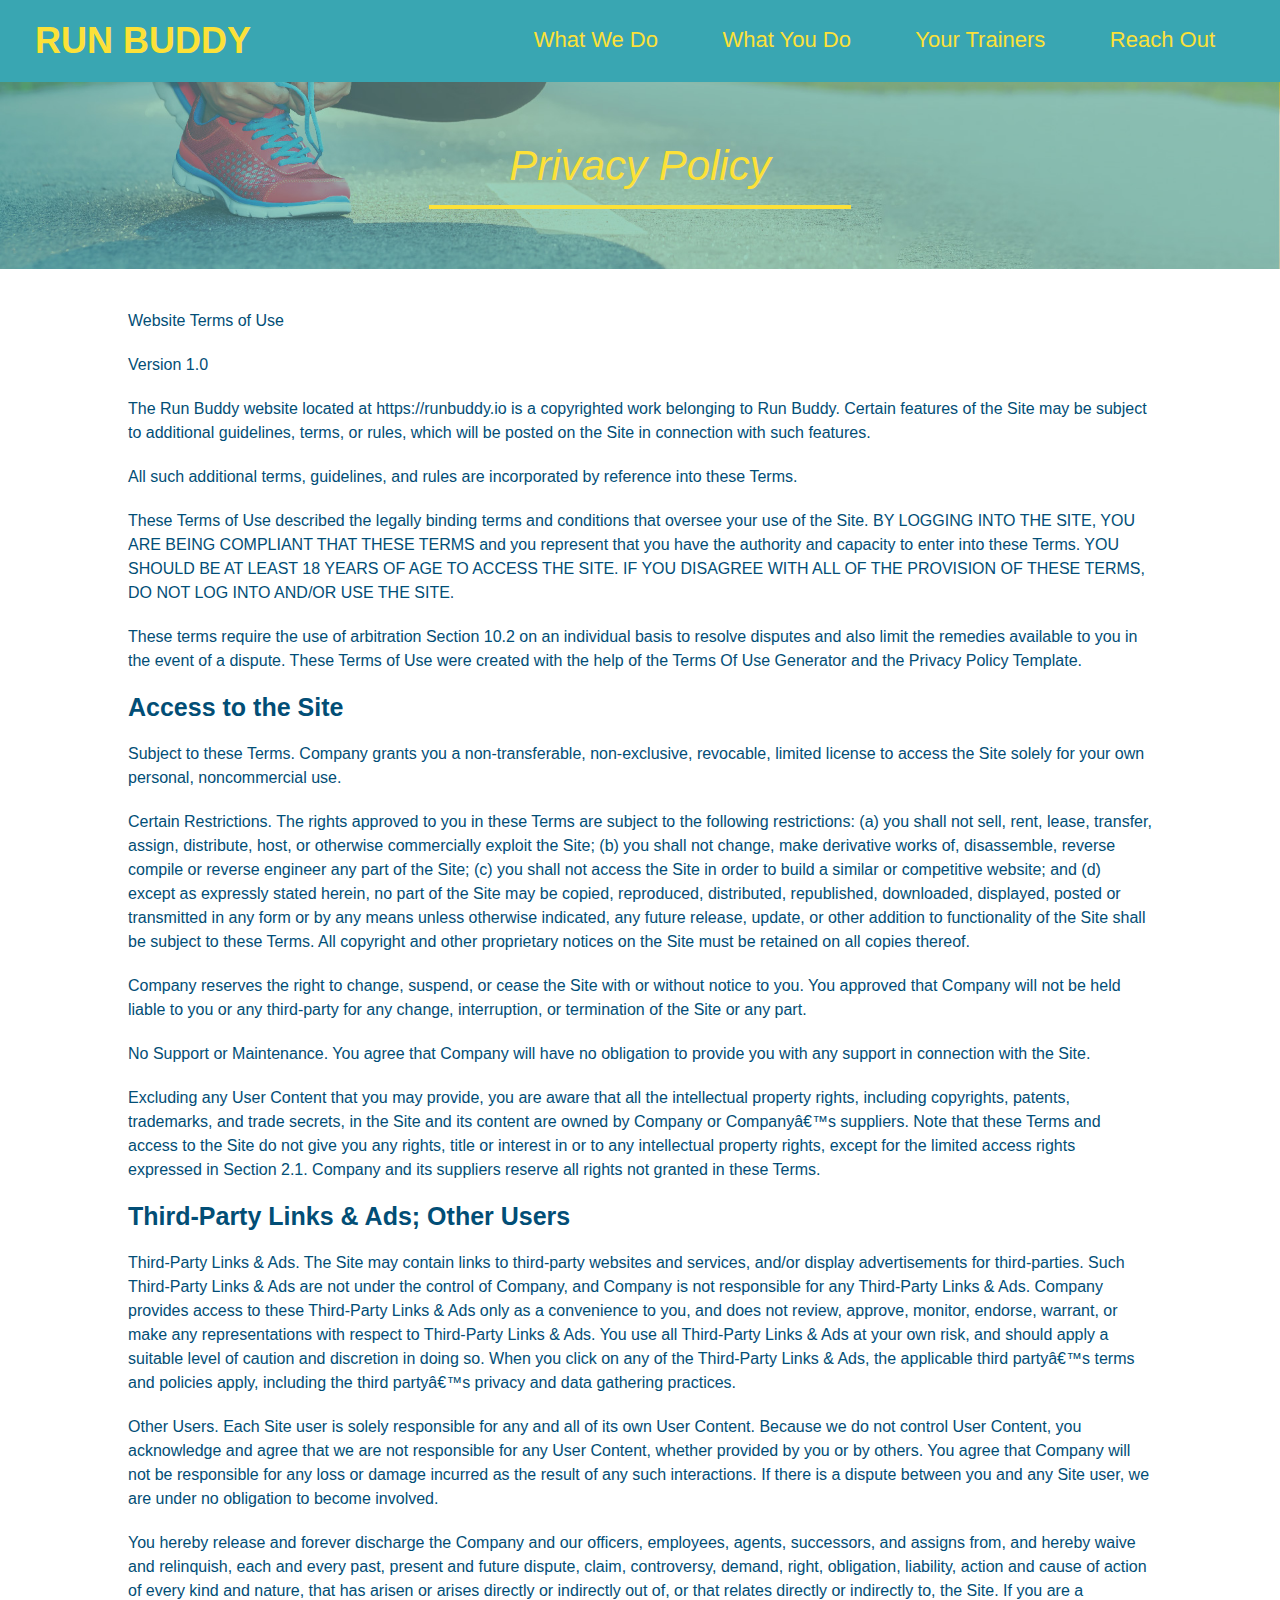
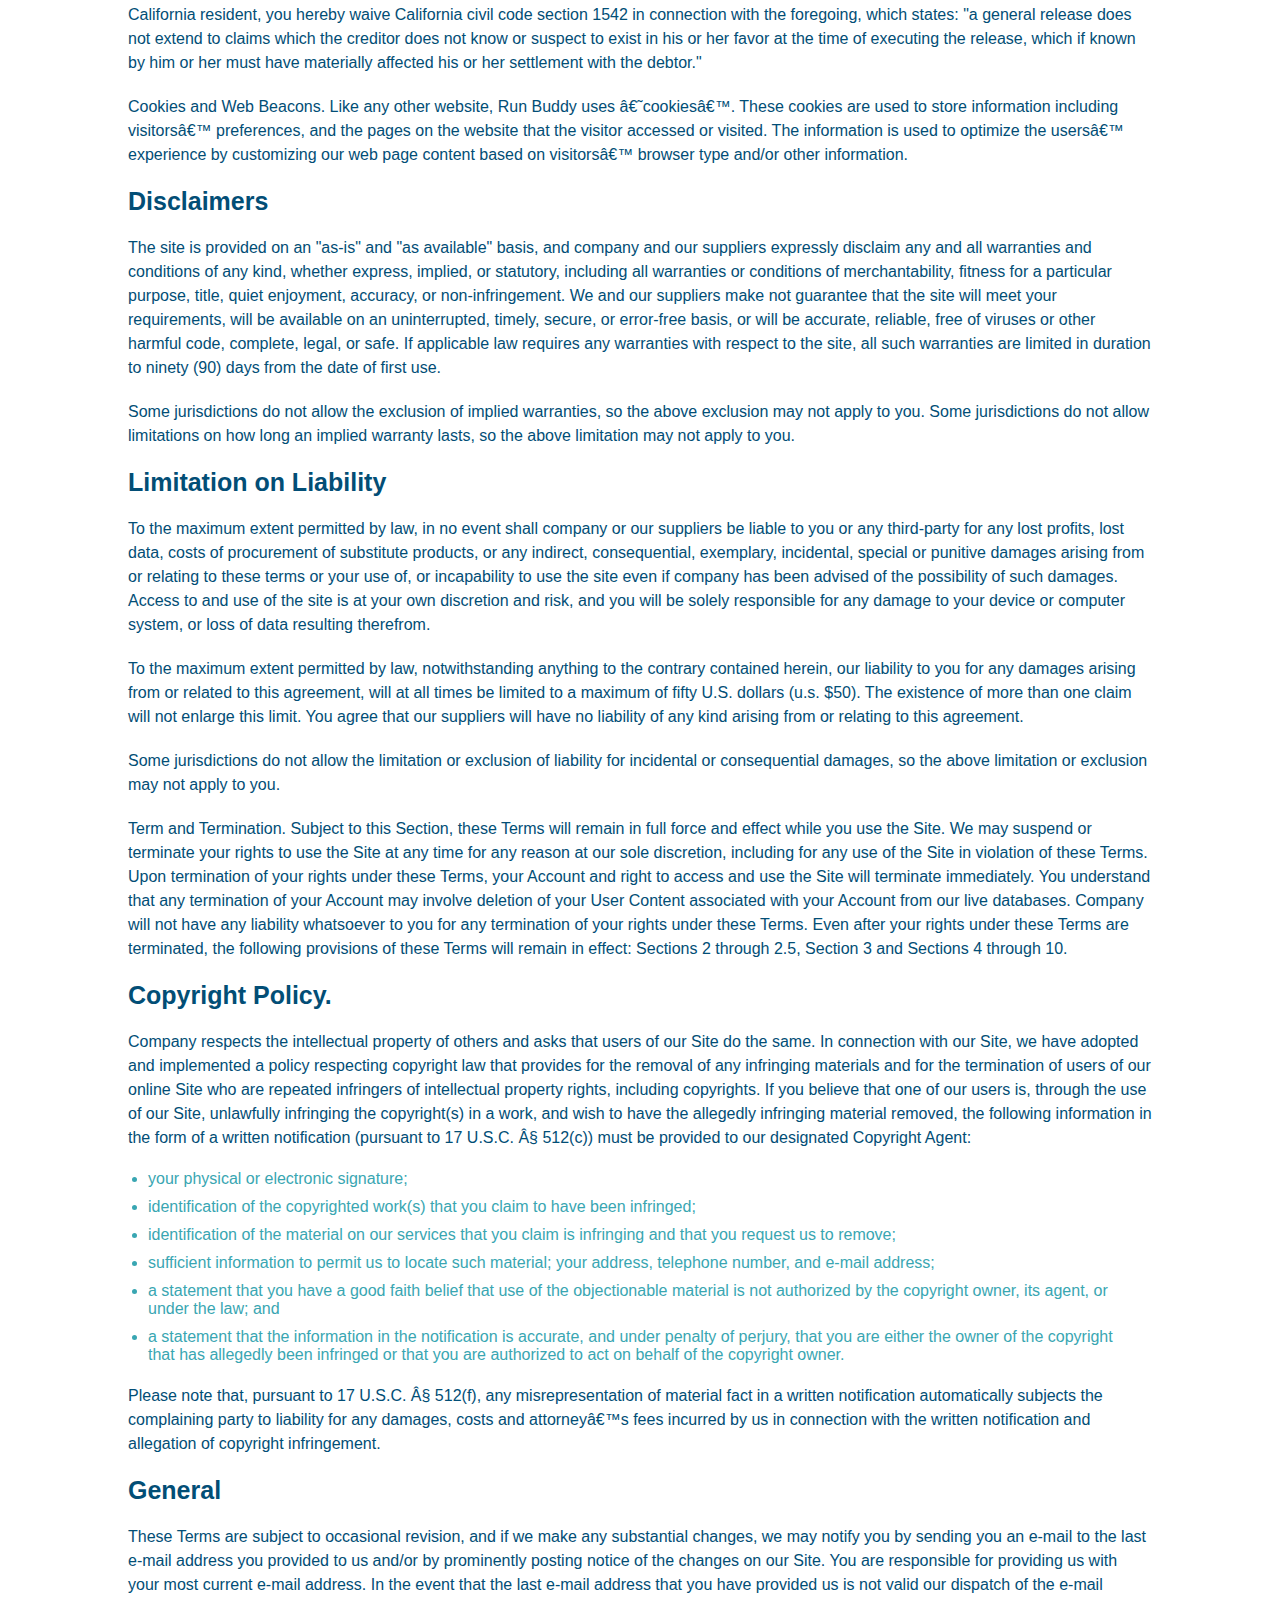
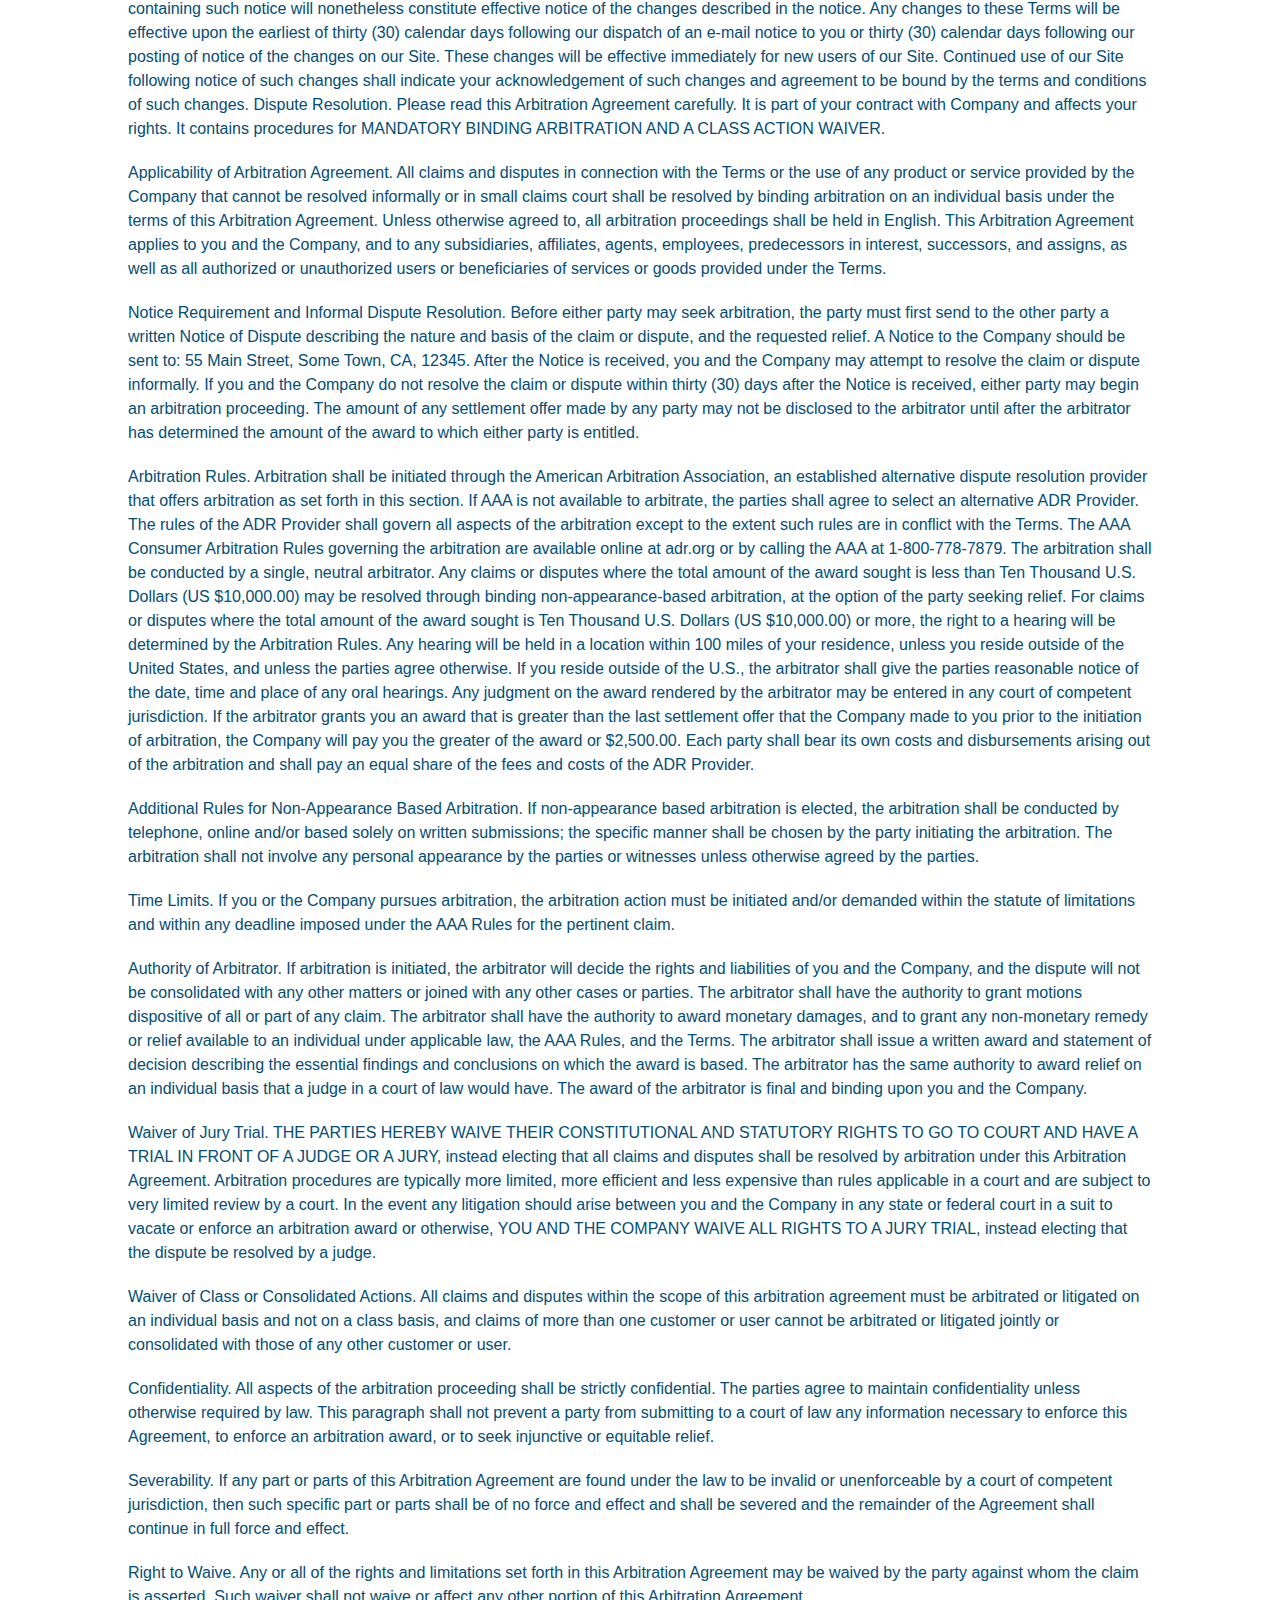
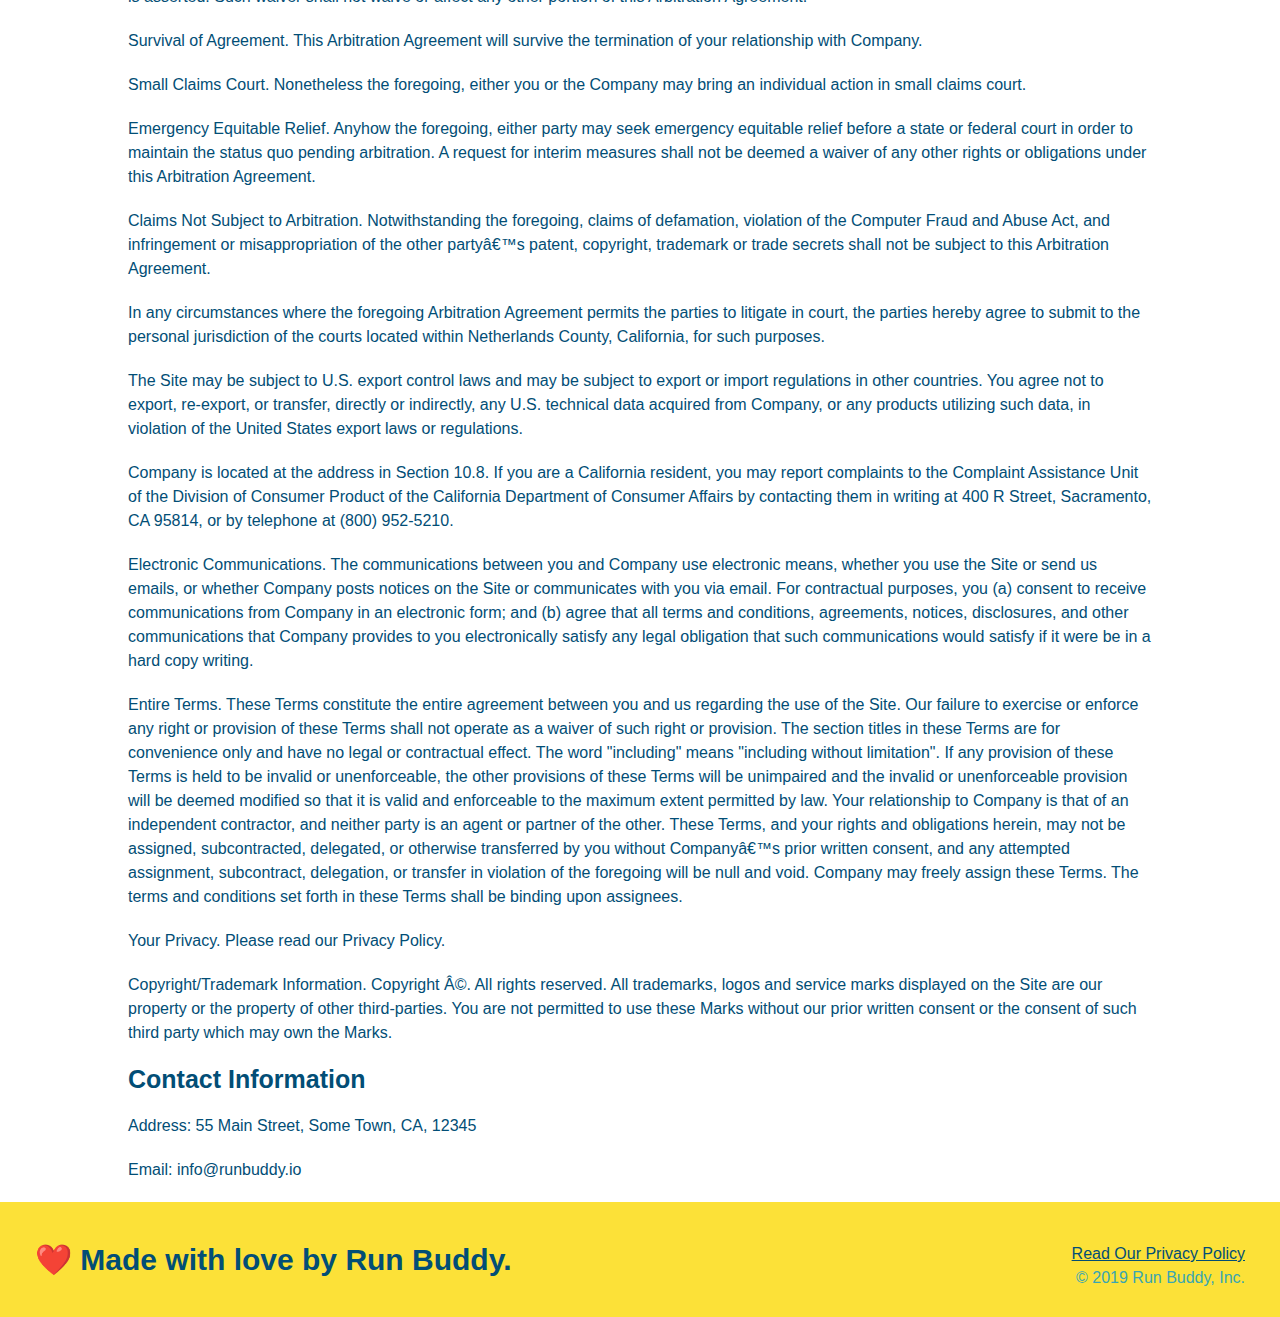
==== privacy-policy.html @ 76253005 "privacy policy" ====
<!DOCTYPE html>
<html lang="en">
    <head>
        <meta charset="UTF-8" />
        <title>Privacy Policy - Run Buddy</title>
        <link rel="stylesheet" href="./assets/css/style.css" />
        <link rel="stylesheet" href="./assets/css/secondary-styles.css" />
    </head>
    <body>

<!-- navigation -->
<header>
    <h1>
        <a href="/">
            RUN BUDDY
        </a>
    </h1>
    <nav>
        <!--unordered list element-->
        <ul>
            <!--List item element-->
            <li>
                <!--Anchor element-->
                <a href=".index.html#what-we-do">What We Do</a>
            </li>
            <li>
                <a href=".index.html#what-you-do">What You Do</a>
            </li>
            <li>
                <a href=".index.html#your-trainers">Your Trainers</a>
            </li>
            <li>
                <a href=".index.html#reach-out">Reach Out</a>
            </li>
        </ul>
    </nav>
</header>

<section class="hero">
<h2 class="page-title">
Privacy Policy
</h2>
</section>
<article class="secondary-content">

    <p>
        Website Terms of Use
      </p>

      <p>
        Version 1.0
      </p>

      <p>
        The Run Buddy website located at https://runbuddy.io is a copyrighted work belonging to Run Buddy. Certain
        features of the Site may be subject to additional guidelines, terms, or rules, which will be posted on the Site
        in connection with such features.
      </p>

      <p>
        All such additional terms, guidelines, and rules are incorporated by reference into these Terms.
      </p>

      <p>
        These Terms of Use described the legally binding terms and conditions that oversee your use of the Site. BY
        LOGGING INTO THE SITE, YOU ARE BEING COMPLIANT THAT THESE TERMS and you represent that you have the authority
        and capacity to enter into these Terms. YOU SHOULD BE AT LEAST 18 YEARS OF AGE TO ACCESS THE SITE. IF YOU
        DISAGREE WITH ALL OF THE PROVISION OF THESE TERMS, DO NOT LOG INTO AND/OR USE THE SITE.
      </p>

      <p>
        These terms require the use of arbitration Section 10.2 on an individual basis to resolve disputes and also
        limit the remedies available to you in the event of a dispute. These Terms of Use were created with the help of
        the Terms Of Use Generator and the Privacy Policy Template.
      </p>

      <h3>
        Access to the Site
      </h3>

      <p>
        Subject to these Terms. Company grants you a non-transferable, non-exclusive, revocable, limited license to
        access the Site solely for your own personal, noncommercial use.
      </p>

      <p>
        Certain Restrictions. The rights approved to you in these Terms are subject to the following restrictions: (a)
        you shall not sell, rent, lease, transfer, assign, distribute, host, or otherwise commercially exploit the Site;
        (b) you shall not change, make derivative works of, disassemble, reverse compile or reverse engineer any part of
        the Site; (c) you shall not access the Site in order to build a similar or competitive website; and (d) except
        as expressly stated herein, no part of the Site may be copied, reproduced, distributed, republished, downloaded,
        displayed, posted or transmitted in any form or by any means unless otherwise indicated, any future release,
        update, or other addition to functionality of the Site shall be subject to these Terms. All copyright and other
        proprietary notices on the Site must be retained on all copies thereof.
      </p>

      <p>
        Company reserves the right to change, suspend, or cease the Site with or without notice to you. You approved
        that Company will not be held liable to you or any third-party for any change, interruption, or termination of
        the Site or any part.
      </p>

      <p>
        No Support or Maintenance. You agree that Company will have no obligation to provide you with any support in
        connection with the Site.
      </p>

      <p>
        Excluding any User Content that you may provide, you are aware that all the intellectual property rights,
        including copyrights, patents, trademarks, and trade secrets, in the Site and its content are owned by Company
        or Companyâ€™s suppliers. Note that these Terms and access to the Site do not give you any rights, title or
        interest in or to any intellectual property rights, except for the limited access rights expressed in Section
        2.1. Company and its suppliers reserve all rights not granted in these Terms.
      </p>

      <h3>
        Third-Party Links & Ads; Other Users
      </h3>

      <p>
        Third-Party Links & Ads. The Site may contain links to third-party websites and services, and/or display
        advertisements for third-parties. Such Third-Party Links & Ads are not under the control of Company, and Company
        is not responsible for any Third-Party Links & Ads. Company provides access to these Third-Party Links & Ads
        only as a convenience to you, and does not review, approve, monitor, endorse, warrant, or make any
        representations with respect to Third-Party Links & Ads. You use all Third-Party Links & Ads at your own risk,
        and should apply a suitable level of caution and discretion in doing so. When you click on any of the
        Third-Party Links & Ads, the applicable third partyâ€™s terms and policies apply, including the third partyâ€™s
        privacy and data gathering practices.
      </p>

      <p>
        Other Users. Each Site user is solely responsible for any and all of its own User Content. Because we do not
        control User Content, you acknowledge and agree that we are not responsible for any User Content, whether
        provided by you or by others. You agree that Company will not be responsible for any loss or damage incurred as
        the result of any such interactions. If there is a dispute between you and any Site user, we are under no
        obligation to become involved.
      </p>

      <p>
        You hereby release and forever discharge the Company and our officers, employees, agents, successors, and
        assigns from, and hereby waive and relinquish, each and every past, present and future dispute, claim,
        controversy, demand, right, obligation, liability, action and cause of action of every kind and nature, that has
        arisen or arises directly or indirectly out of, or that relates directly or indirectly to, the Site. If you are
        a California resident, you hereby waive California civil code section 1542 in connection with the foregoing,
        which states: "a general release does not extend to claims which the creditor does not know or suspect to exist
        in his or her favor at the time of executing the release, which if known by him or her must have materially
        affected his or her settlement with the debtor."
      </p>

      <p>
        Cookies and Web Beacons. Like any other website, Run Buddy uses â€˜cookiesâ€™. These cookies are used to store
        information including visitorsâ€™ preferences, and the pages on the website that the visitor accessed or visited.
        The information is used to optimize the usersâ€™ experience by customizing our web page content based on visitorsâ€™
        browser type and/or other information.
      </p>

      <h3>
        Disclaimers
      </h3>

      <p>
        The site is provided on an "as-is" and "as available" basis, and company and our suppliers expressly disclaim
        any and all warranties and conditions of any kind, whether express, implied, or statutory, including all
        warranties or conditions of merchantability, fitness for a particular purpose, title, quiet enjoyment, accuracy,
        or non-infringement. We and our suppliers make not guarantee that the site will meet your requirements, will be
        available on an uninterrupted, timely, secure, or error-free basis, or will be accurate, reliable, free of
        viruses or other harmful code, complete, legal, or safe. If applicable law requires any warranties with respect
        to the site, all such warranties are limited in duration to ninety (90) days from the date of first use.
      </p>

      <p>
        Some jurisdictions do not allow the exclusion of implied warranties, so the above exclusion may not apply to
        you. Some jurisdictions do not allow limitations on how long an implied warranty lasts, so the above limitation
        may not apply to you.
      </p>

      <h3>
        Limitation on Liability
      </h3>

      <p>
        To the maximum extent permitted by law, in no event shall company or our suppliers be liable to you or any
        third-party for any lost profits, lost data, costs of procurement of substitute products, or any indirect,
        consequential, exemplary, incidental, special or punitive damages arising from or relating to these terms or
        your use of, or incapability to use the site even if company has been advised of the possibility of such
        damages. Access to and use of the site is at your own discretion and risk, and you will be solely responsible
        for any damage to your device or computer system, or loss of data resulting therefrom.
      </p>

      <p>
        To the maximum extent permitted by law, notwithstanding anything to the contrary contained herein, our liability
        to you for any damages arising from or related to this agreement, will at all times be limited to a maximum of
        fifty U.S. dollars (u.s. $50). The existence of more than one claim will not enlarge this limit. You agree that
        our suppliers will have no liability of any kind arising from or relating to this agreement.
      </p>

      <p>
        Some jurisdictions do not allow the limitation or exclusion of liability for incidental or consequential
        damages, so the above limitation or exclusion may not apply to you.
      </p>

      <p>
        Term and Termination. Subject to this Section, these Terms will remain in full force and effect while you use
        the Site. We may suspend or terminate your rights to use the Site at any time for any reason at our sole
        discretion, including for any use of the Site in violation of these Terms. Upon termination of your rights under
        these Terms, your Account and right to access and use the Site will terminate immediately. You understand that
        any termination of your Account may involve deletion of your User Content associated with your Account from our
        live databases. Company will not have any liability whatsoever to you for any termination of your rights under
        these Terms. Even after your rights under these Terms are terminated, the following provisions of these Terms
        will remain in effect: Sections 2 through 2.5, Section 3 and Sections 4 through 10.
      </p>

      <h3>
        Copyright Policy.
      </h3>

      <p>
        Company respects the intellectual property of others and asks that users of our Site do the same. In connection
        with our Site, we have adopted and implemented a policy respecting copyright law that provides for the removal
        of any infringing materials and for the termination of users of our online Site who are repeated infringers of
        intellectual property rights, including copyrights. If you believe that one of our users is, through the use of
        our Site, unlawfully infringing the copyright(s) in a work, and wish to have the allegedly infringing material
        removed, the following information in the form of a written notification (pursuant to 17 U.S.C. Â§ 512(c)) must
        be provided to our designated Copyright Agent:
      </p>

      <ul>
        <li>
          your physical or electronic signature;
        </li>
        <li>
          identification of the copyrighted work(s) that you claim to have been infringed;
        </li>
        <li>
          identification of the material on our services that you claim is infringing and that you request us to remove;
        </li>
        <li>
          sufficient information to permit us to locate such material; your address, telephone number, and e-mail
          address;
        </li>
        <li>
          a statement that you have a good faith belief that use of the objectionable material is not authorized by the
          copyright owner, its agent, or under the law; and
        </li>
        <li>
          a statement that the information in the notification is accurate, and under penalty of perjury, that you are
          either the owner of the copyright that has allegedly been infringed or that you are authorized to act on
          behalf of the copyright owner.
        </li>
      </ul>

      <p>
        Please note that, pursuant to 17 U.S.C. Â§ 512(f), any misrepresentation of material fact in a written
        notification automatically subjects the complaining party to liability for any damages, costs and attorneyâ€™s
        fees incurred by us in connection with the written notification and allegation of copyright infringement.
      </p>

      <h3>
        General
      </h3>

      <p>
        These Terms are subject to occasional revision, and if we make any substantial changes, we may notify you by
        sending you an e-mail to the last e-mail address you provided to us and/or by prominently posting notice of the
        changes on our Site. You are responsible for providing us with your most current e-mail address. In the event
        that the last e-mail address that you have provided us is not valid our dispatch of the e-mail containing such
        notice will nonetheless constitute effective notice of the changes described in the notice. Any changes to these
        Terms will be effective upon the earliest of thirty (30) calendar days following our dispatch of an e-mail
        notice to you or thirty (30) calendar days following our posting of notice of the changes on our Site. These
        changes will be effective immediately for new users of our Site. Continued use of our Site following notice of
        such changes shall indicate your acknowledgement of such changes and agreement to be bound by the terms and
        conditions of such changes. Dispute Resolution. Please read this Arbitration Agreement carefully. It is part of
        your contract with Company and affects your rights. It contains procedures for MANDATORY BINDING ARBITRATION AND
        A CLASS ACTION WAIVER.
      </p>

      <p>
        Applicability of Arbitration Agreement. All claims and disputes in connection with the Terms or the use of any
        product or service provided by the Company that cannot be resolved informally or in small claims court shall be
        resolved by binding arbitration on an individual basis under the terms of this Arbitration Agreement. Unless
        otherwise agreed to, all arbitration proceedings shall be held in English. This Arbitration Agreement applies to
        you and the Company, and to any subsidiaries, affiliates, agents, employees, predecessors in interest,
        successors, and assigns, as well as all authorized or unauthorized users or beneficiaries of services or goods
        provided under the Terms.
      </p>

      <p>
        Notice Requirement and Informal Dispute Resolution. Before either party may seek arbitration, the party must
        first send to the other party a written Notice of Dispute describing the nature and basis of the claim or
        dispute, and the requested relief. A Notice to the Company should be sent to: 55 Main Street, Some Town, CA,
        12345. After the Notice is received, you and the Company may attempt to resolve the claim or dispute informally.
        If you and the Company do not resolve the claim or dispute within thirty (30) days after the Notice is received,
        either party may begin an arbitration proceeding. The amount of any settlement offer made by any party may not
        be disclosed to the arbitrator until after the arbitrator has determined the amount of the award to which either
        party is entitled.
      </p>

      <p>
        Arbitration Rules. Arbitration shall be initiated through the American Arbitration Association, an established
        alternative dispute resolution provider that offers arbitration as set forth in this section. If AAA is not
        available to arbitrate, the parties shall agree to select an alternative ADR Provider. The rules of the ADR
        Provider shall govern all aspects of the arbitration except to the extent such rules are in conflict with the
        Terms. The AAA Consumer Arbitration Rules governing the arbitration are available online at adr.org or by
        calling the AAA at 1-800-778-7879. The arbitration shall be conducted by a single, neutral arbitrator. Any
        claims or disputes where the total amount of the award sought is less than Ten Thousand U.S. Dollars (US
        $10,000.00) may be resolved through binding non-appearance-based arbitration, at the option of the party seeking
        relief. For claims or disputes where the total amount of the award sought is Ten Thousand U.S. Dollars (US
        $10,000.00) or more, the right to a hearing will be determined by the Arbitration Rules. Any hearing will be
        held in a location within 100 miles of your residence, unless you reside outside of the United States, and
        unless the parties agree otherwise. If you reside outside of the U.S., the arbitrator shall give the parties
        reasonable notice of the date, time and place of any oral hearings. Any judgment on the award rendered by the
        arbitrator may be entered in any court of competent jurisdiction. If the arbitrator grants you an award that is
        greater than the last settlement offer that the Company made to you prior to the initiation of arbitration, the
        Company will pay you the greater of the award or $2,500.00. Each party shall bear its own costs and
        disbursements arising out of the arbitration and shall pay an equal share of the fees and costs of the ADR
        Provider.
      </p>

      <p>
        Additional Rules for Non-Appearance Based Arbitration. If non-appearance based arbitration is elected, the
        arbitration shall be conducted by telephone, online and/or based solely on written submissions; the specific
        manner shall be chosen by the party initiating the arbitration. The arbitration shall not involve any personal
        appearance by the parties or witnesses unless otherwise agreed by the parties.
      </p>

      <p>
        Time Limits. If you or the Company pursues arbitration, the arbitration action must be initiated and/or demanded
        within the statute of limitations and within any deadline imposed under the AAA Rules for the pertinent claim.
      </p>

      <p>
        Authority of Arbitrator. If arbitration is initiated, the arbitrator will decide the rights and liabilities of
        you and the Company, and the dispute will not be consolidated with any other matters or joined with any other
        cases or parties. The arbitrator shall have the authority to grant motions dispositive of all or part of any
        claim. The arbitrator shall have the authority to award monetary damages, and to grant any non-monetary remedy
        or relief available to an individual under applicable law, the AAA Rules, and the Terms. The arbitrator shall
        issue a written award and statement of decision describing the essential findings and conclusions on which the
        award is based. The arbitrator has the same authority to award relief on an individual basis that a judge in a
        court of law would have. The award of the arbitrator is final and binding upon you and the Company.
      </p>

      <p>
        Waiver of Jury Trial. THE PARTIES HEREBY WAIVE THEIR CONSTITUTIONAL AND STATUTORY RIGHTS TO GO TO COURT AND HAVE
        A TRIAL IN FRONT OF A JUDGE OR A JURY, instead electing that all claims and disputes shall be resolved by
        arbitration under this Arbitration Agreement. Arbitration procedures are typically more limited, more efficient
        and less expensive than rules applicable in a court and are subject to very limited review by a court. In the
        event any litigation should arise between you and the Company in any state or federal court in a suit to vacate
        or enforce an arbitration award or otherwise, YOU AND THE COMPANY WAIVE ALL RIGHTS TO A JURY TRIAL, instead
        electing that the dispute be resolved by a judge.
      </p>

      <p>
        Waiver of Class or Consolidated Actions. All claims and disputes within the scope of this arbitration agreement
        must be arbitrated or litigated on an individual basis and not on a class basis, and claims of more than one
        customer or user cannot be arbitrated or litigated jointly or consolidated with those of any other customer or
        user.
      </p>

      <p>
        Confidentiality. All aspects of the arbitration proceeding shall be strictly confidential. The parties agree to
        maintain confidentiality unless otherwise required by law. This paragraph shall not prevent a party from
        submitting to a court of law any information necessary to enforce this Agreement, to enforce an arbitration
        award, or to seek injunctive or equitable relief.
      </p>

      <p>
        Severability. If any part or parts of this Arbitration Agreement are found under the law to be invalid or
        unenforceable by a court of competent jurisdiction, then such specific part or parts shall be of no force and
        effect and shall be severed and the remainder of the Agreement shall continue in full force and effect.
      </p>

      <p>
        Right to Waive. Any or all of the rights and limitations set forth in this Arbitration Agreement may be waived
        by the party against whom the claim is asserted. Such waiver shall not waive or affect any other portion of this
        Arbitration Agreement.
      </p>

      <p>
        Survival of Agreement. This Arbitration Agreement will survive the termination of your relationship with
        Company.
      </p>

      <p>
        Small Claims Court. Nonetheless the foregoing, either you or the Company may bring an individual action in small
        claims court.
      </p>

      <p>
        Emergency Equitable Relief. Anyhow the foregoing, either party may seek emergency equitable relief before a
        state or federal court in order to maintain the status quo pending arbitration. A request for interim measures
        shall not be deemed a waiver of any other rights or obligations under this Arbitration Agreement.
      </p>

      <p>
        Claims Not Subject to Arbitration. Notwithstanding the foregoing, claims of defamation, violation of the
        Computer Fraud and Abuse Act, and infringement or misappropriation of the other partyâ€™s patent, copyright,
        trademark or trade secrets shall not be subject to this Arbitration Agreement.
      </p>

      <p>
        In any circumstances where the foregoing Arbitration Agreement permits the parties to litigate in court, the
        parties hereby agree to submit to the personal jurisdiction of the courts located within Netherlands County,
        California, for such purposes.
      </p>

      <p>
        The Site may be subject to U.S. export control laws and may be subject to export or import regulations in other
        countries. You agree not to export, re-export, or transfer, directly or indirectly, any U.S. technical data
        acquired from Company, or any products utilizing such data, in violation of the United States export laws or
        regulations.
      </p>

      <p>
        Company is located at the address in Section 10.8. If you are a California resident, you may report complaints
        to the Complaint Assistance Unit of the Division of Consumer Product of the California Department of Consumer
        Affairs by contacting them in writing at 400 R Street, Sacramento, CA 95814, or by telephone at (800) 952-5210.
      </p>

      <p>
        Electronic Communications. The communications between you and Company use electronic means, whether you use the
        Site or send us emails, or whether Company posts notices on the Site or communicates with you via email. For
        contractual purposes, you (a) consent to receive communications from Company in an electronic form; and (b)
        agree that all terms and conditions, agreements, notices, disclosures, and other communications that Company
        provides to you electronically satisfy any legal obligation that such communications would satisfy if it were be
        in a hard copy writing.
      </p>

      <p>
        Entire Terms. These Terms constitute the entire agreement between you and us regarding the use of the Site. Our
        failure to exercise or enforce any right or provision of these Terms shall not operate as a waiver of such right
        or provision. The section titles in these Terms are for convenience only and have no legal or contractual
        effect. The word "including" means "including without limitation". If any provision of these Terms is held to be
        invalid or unenforceable, the other provisions of these Terms will be unimpaired and the invalid or
        unenforceable provision will be deemed modified so that it is valid and enforceable to the maximum extent
        permitted by law. Your relationship to Company is that of an independent contractor, and neither party is an
        agent or partner of the other. These Terms, and your rights and obligations herein, may not be assigned,
        subcontracted, delegated, or otherwise transferred by you without Companyâ€™s prior written consent, and any
        attempted assignment, subcontract, delegation, or transfer in violation of the foregoing will be null and void.
        Company may freely assign these Terms. The terms and conditions set forth in these Terms shall be binding upon
        assignees.
      </p>

      <p>
        Your Privacy. Please read our Privacy Policy.
      </p>

      <p>
        Copyright/Trademark Information. Copyright Â©. All rights reserved. All trademarks, logos and service marks
        displayed on the Site are our property or the property of other third-parties. You are not permitted to use
        these Marks without our prior written consent or the consent of such third party which may own the Marks.
      </p>

      <h3>
        Contact Information
      </h3>

      <p>
        Address: 55 Main Street, Some Town, CA, 12345
      </p>

      <p>
        Email: info@runbuddy.io
      </p>
</article>

<!-- footer -->
<footer>
    <h2>❤️ Made with love by Run Buddy.</h2>
    <div>
        <a href="#">Read Our Privacy Policy</a>
        <br />
        &copy; 2019 Run Buddy, Inc.
    </div>
</footer>

    </body>
</html>
---- assets/css/style.css ----
* {
  margin: 0;
  padding: 0;
  box-sizing: border-box;
}

body {
  /* more on this crazy alphanumerical value in a minute! */
  color: #39a6b2;
  font-family: Helvetica, Arial, sans-serif;
}

/* apply styles to <header> */
header {
  padding: 20px 35px;
  background-color: #39a6b2;
}

header h1 {
  font-weight: bold;
  font-size: 36px;
  color: #fce138;
  margin: 0;
  display: inline;
}
header a {
  text-decoration: none;
  color: #fce138;
}

header nav {
  float: right;
  margin: 7px 0;
}

header nav ul li {
  display: inline;
}

header nav ul li a {
  margin: 0 30px;
  font-weight: lighter;
  font-size: 22px;
}

footer {
  background: #fce138;
  width: 100%;
  padding: 40px 35px;
}

footer h2 {
  display: inline;
  color: #024e76;
  font-size: 30px;
  margin: 0;
}

footer div {
  float: right;
  line-height: 1.5;
  text-align: right;
}

footer a {
  color: #024e76;
}

section {
  padding: 60px;
}

/* Hero Style Start */
.hero {
  background-image: url('../images/hero-bg.jpg');
  height: 600px;
  background-size: cover;
  background-position: center;
  position: relative;
}
/* Hero Style End */

.hero-form {
  border: 3px solid #024e76;
  background-color: #fce138;
  padding: 20px;
  width: 500px;
  color: #024e76;
  position: absolute;
  bottom: 120px;
  right: 140px;
}

.hero-form h3 {
  font-size: 24px;
  margin: 0;
}
.hero-form p {
  margin: 5px 0 15px 0;
}

.form-input {
  border: 1px solid #024e76;
  display: block;
  padding: 7px 15px;
  font-size: 16px;
  color: #024e76;
  width: 100%;
  margin-bottom: 15px;
}

.hero-form label {
  margin: 0 5px;
}

.hero-form button {
  color: #fce138;
  background-color: #024e76;
  border: none;
  padding: 10px 20px;
  font-size: 16px;
}
.intro {
  text-align: center;
}

.intro h2 {
  display: inline-block;
}
.intro p {
  line-height: 1.7;
  color: #39a6b2;
  width: 80%;
  font-size: 20px;
}
.intro p {
  margin: 0 auto;
}
.steps {
  text-align: center;
  background: #fce138;
}

.steps div {
  margin-bottom: 80px;
}

.steps img {
  width: 15%;
  margin: 10px 0;
}

.steps h3 {
  color: #024e76;
  font-size:46px;
  margin-top: 10px;
}

.steps p {
  color: #39a6b2;
  font-size:23px;
}

.steps span {
  font-size: 38px;
}

.section-title {
  font-size: 55px;
  color: #024e76;
  margin-bottom: 35px;
  padding: 0 100px 20px 100px;
  display: inline-block;
  border-bottom: 3px solid;
}

.primary-border {
  border-color: #fce138;
}

.secondary-border {
  border-color: #39a6b2;
}

.trainers {
  text-align: center;
}
.trainer {
  width: 900px;
  margin: 0 auto 30px auto;
  background: #024e76;
  color: #fce138;
  overflow: auto;
}
.trainer img {
  width: 35%;
  float: left;
}

.trainer-bio {
  padding: 35px;
  float: left;
  width: 65%;
}
.text-left {
  text-align: left;
}

.text-right {
  text-align: right;
}
.trainer-bio h3 {
  font-size: 32px;
  margin-bottom: 8px;
}

.trainer-bio h4 {
  font-weight: lighter;
  font-size: 26px;
  margin-bottom: 25px;
}

.trainer-bio p {
  font-size: 17px;
  line-height: 1.3;
}
/* REACH OUT STYLES START */
.contact {
  text-align: center;
  background: #024e76;
}
.contact h2 {
  color: #fce138;
}
.contact-info iframe {
  width: 400px;
  height: 400px;
}
.contact-info div {
  width: 410px;
  display: inline-block;
  vertical-align: top;
  text-align: left;
  margin: 30px 0 0 60px;
  color: white;
}
.contact-info h3 {
  color: #fce138;
  font-size: 32px;
}

.contact-info p, .contact-info address {
  margin: 20px 0;
  line-height: 1.5;
  font-size: 20px;
  font-style: normal;
}

.contact-info a {
  color: #fce138;
}

/* REACH OUT STYLES END */
---- assets/css/secondary-styles.css ----
.hero {
    background-position: bottom;
    height: auto;
    text-align: center;
    margin-bottom: 40px;
  }
  .page-title {
      color: #fce138;
      display: inline-block;
      border-bottom: 4px solid #fce138;  
      padding: 0 80px 15px 80px;
      font-weight: normal;
      font-size: 42px;
      font-style: italic
  }
  .secondary-content {
    width: 80%;
    margin: 0 auto;
    color: #024e76;
  }
  
  .secondary-content h3 {
    font-size: 25px;
    margin: 20px 0;
  }
  
  .secondary-content p {
    font-size: 16px;
    line-height: 1.5;
    margin: 20px 0;
  }
  
  .secondary-content ul {
    margin: 15px 20px;
  }
  
  .secondary-content li {
    color: #39a6b2;
    margin: 10px 0;
  }
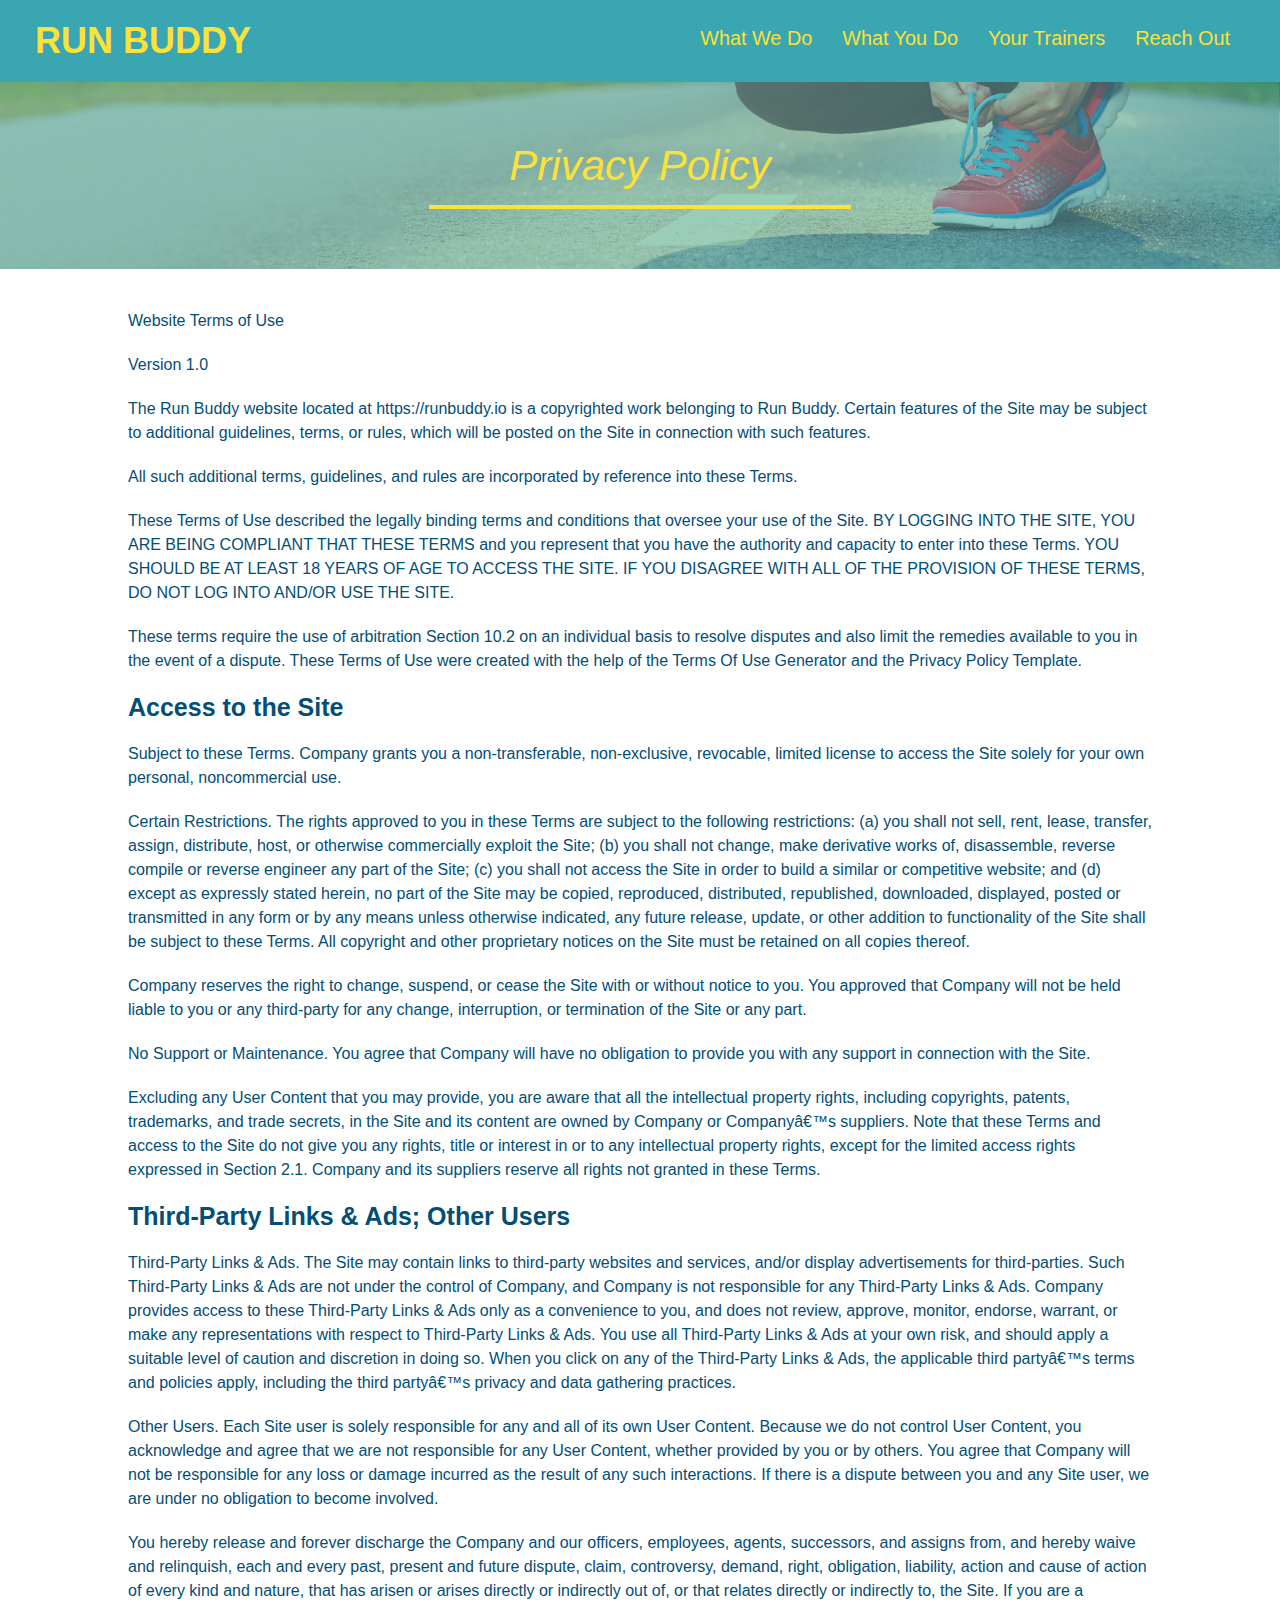
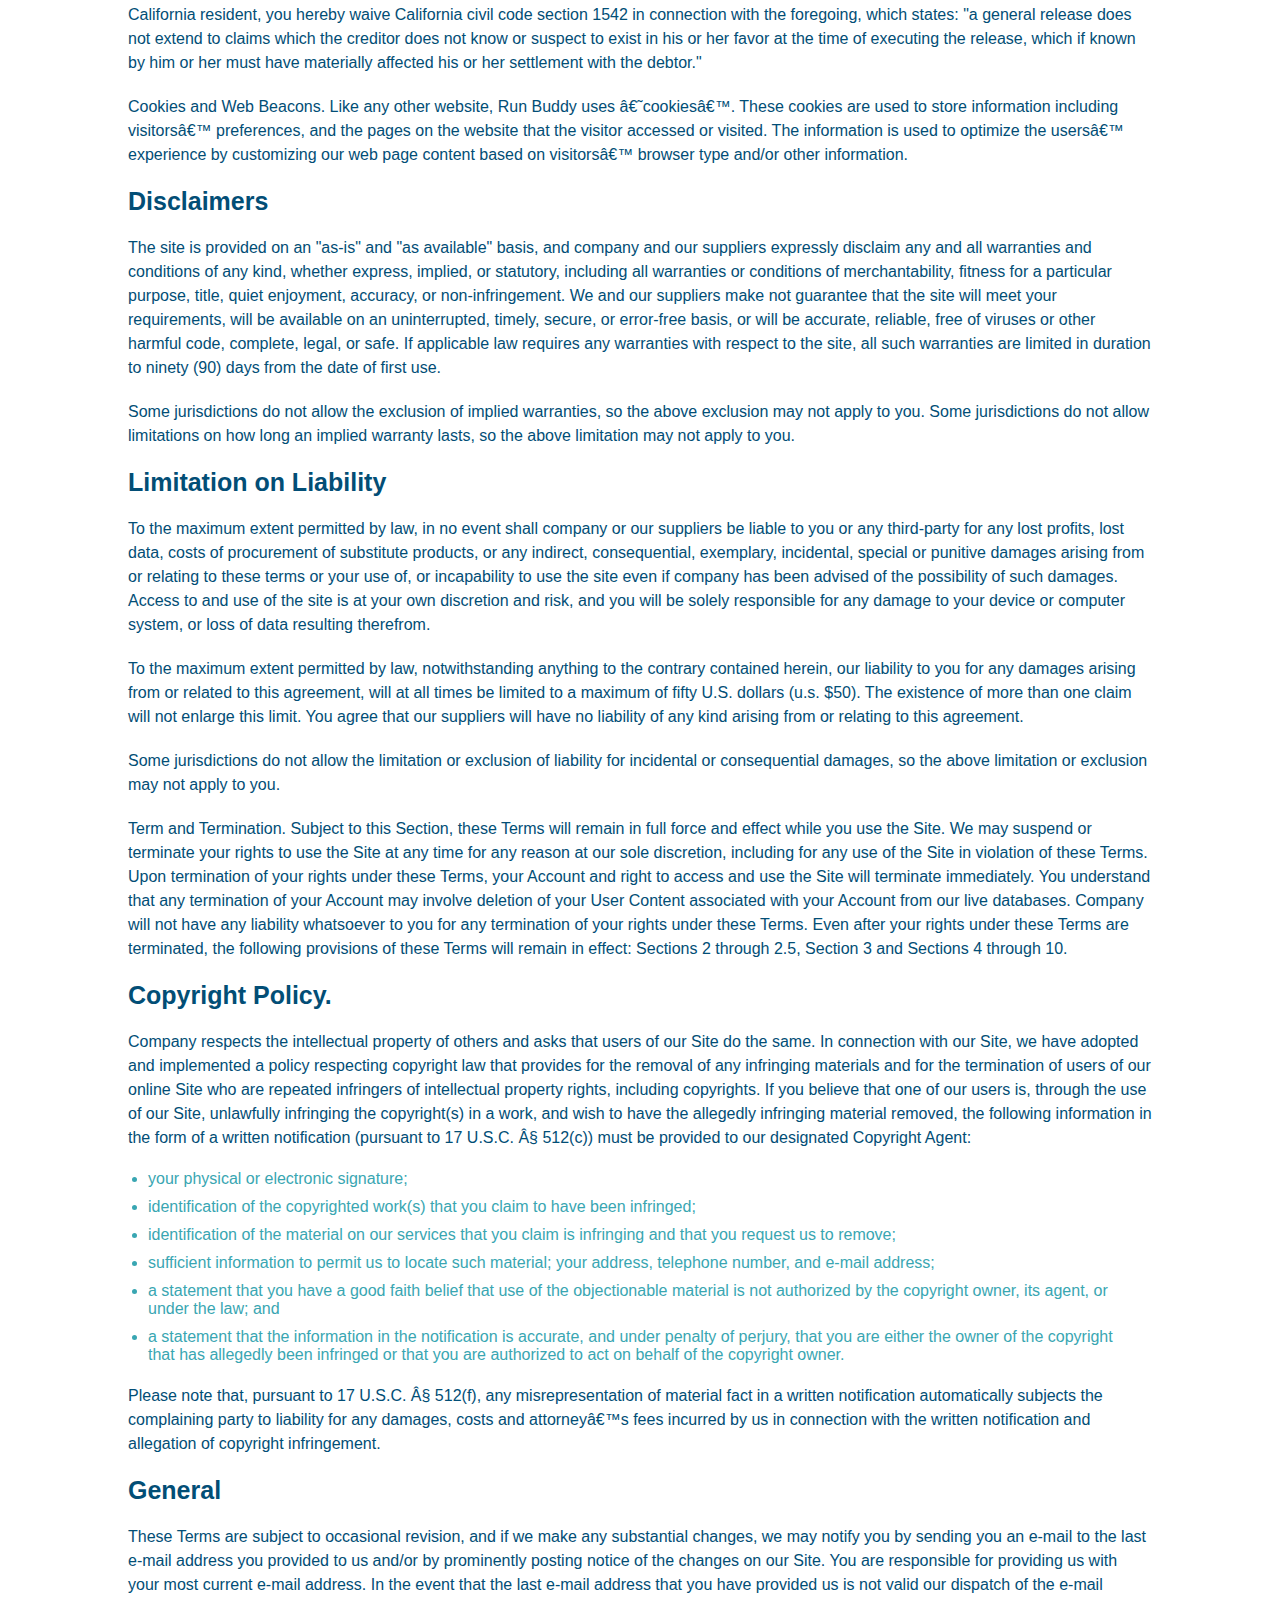
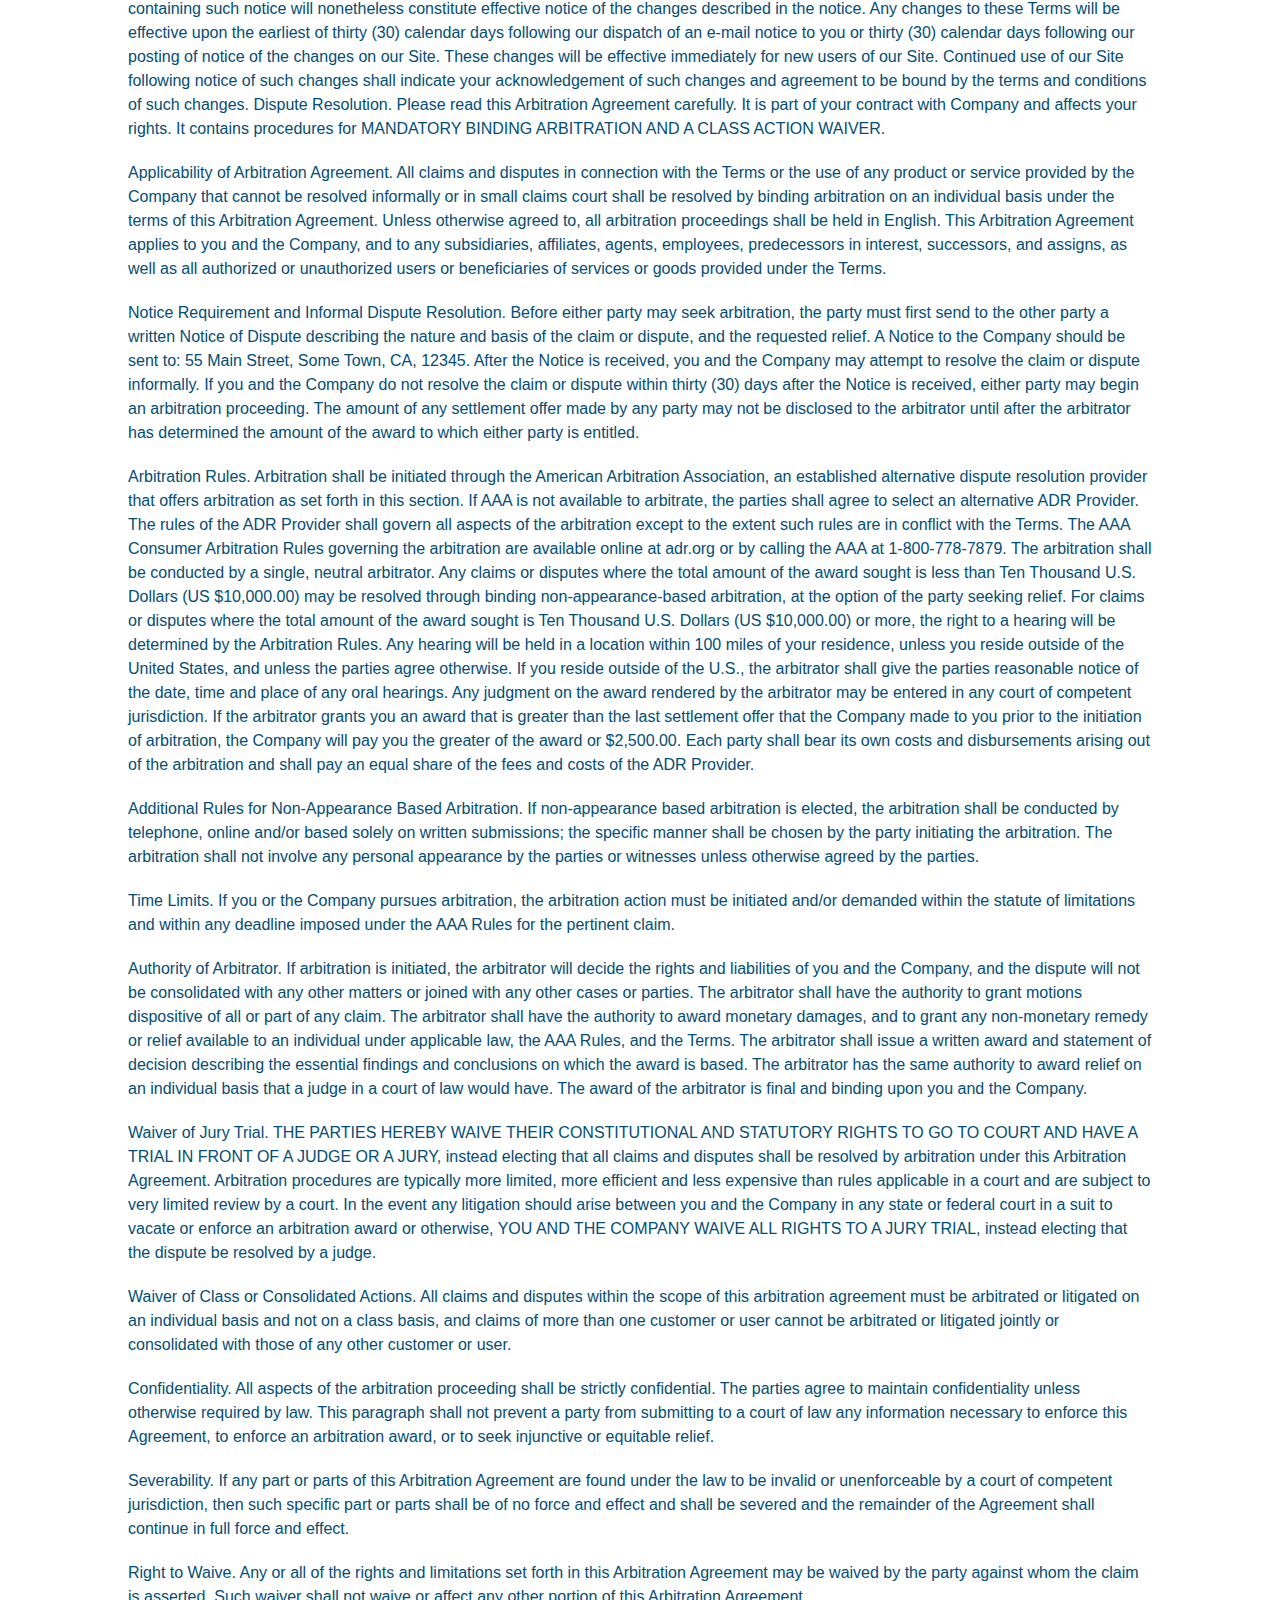
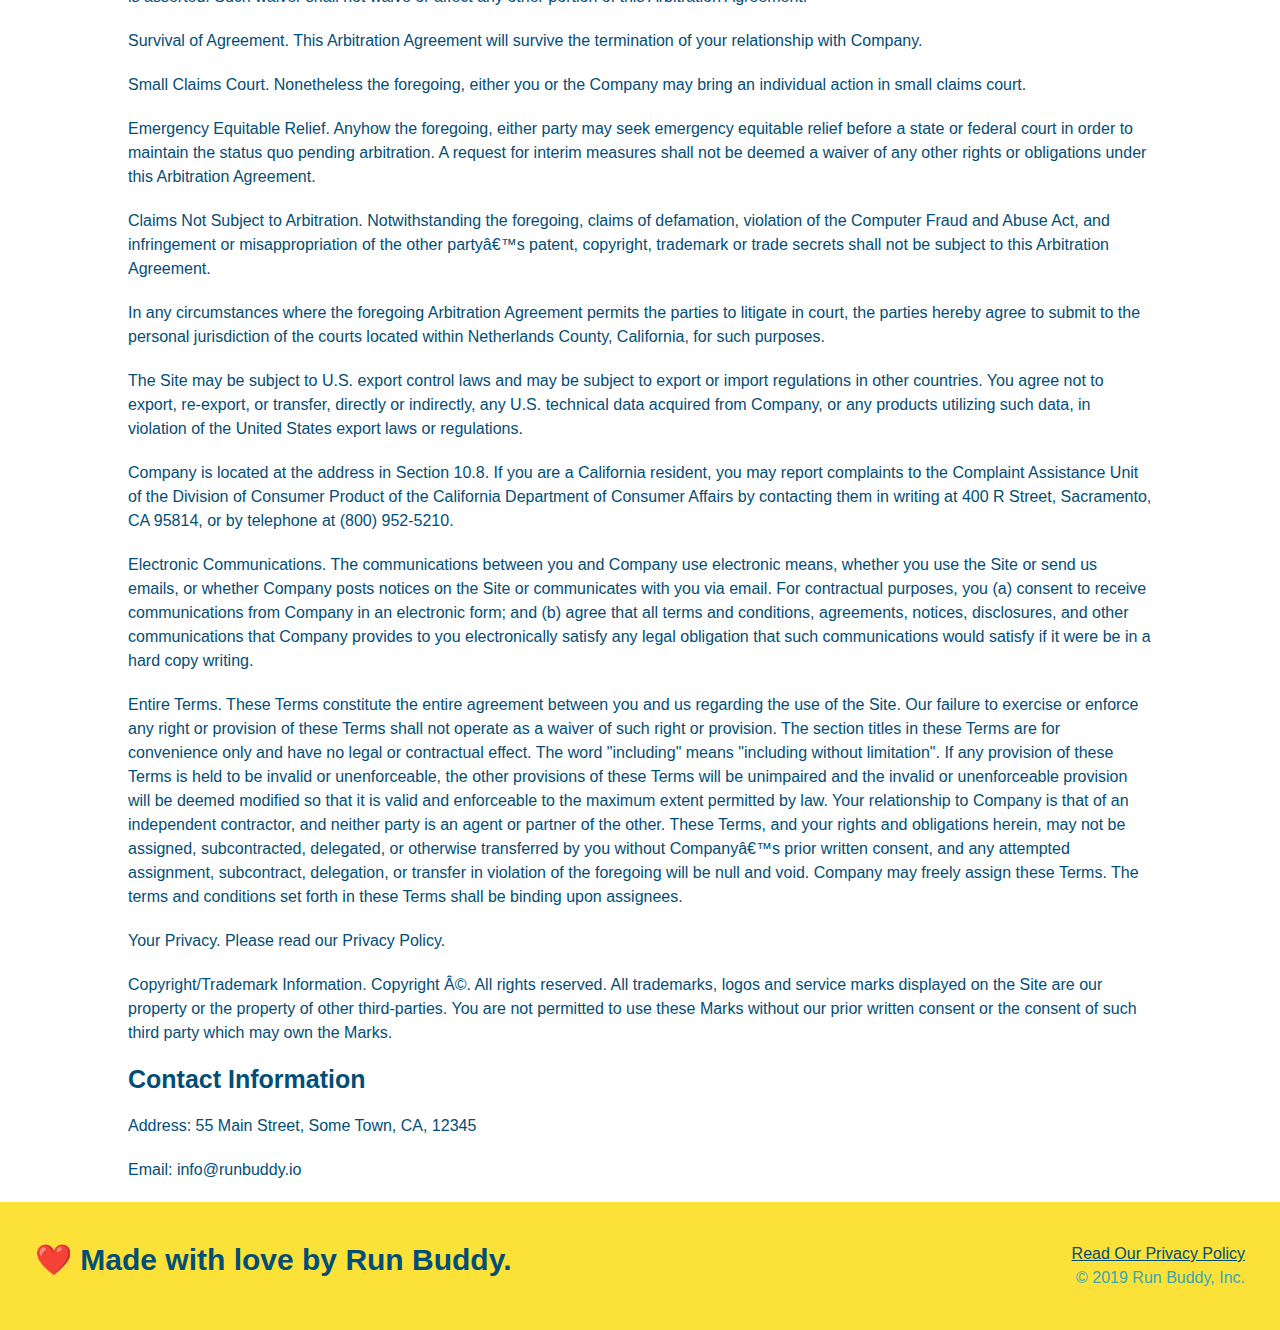
==== commit 9d43e345: "css style media" ====
--- a/privacy-policy.html
+++ b/privacy-policy.html
@@ -5,6 +5,7 @@
         <title>Privacy Policy - Run Buddy</title>
         <link rel="stylesheet" href="./assets/css/style.css" />
         <link rel="stylesheet" href="./assets/css/secondary-styles.css" />
+        <meta name="viewport" content="width=device-width, initial-scale=1.0" />
     </head>
     <body>
 
--- a/assets/css/style.css
+++ b/assets/css/style.css
@@ -1,63 +1,76 @@
 * {
+  box-sizing: border-box;
   margin: 0;
   padding: 0;
-  box-sizing: border-box;
 }
 
 body {
-  /* more on this crazy alphanumerical value in a minute! */
   color: #39a6b2;
   font-family: Helvetica, Arial, sans-serif;
 }
 
-/* apply styles to <header> */
+
+/* HEADER / NAV BAR STYLES START */
+
 header {
   padding: 20px 35px;
   background-color: #39a6b2;
+  display: flex;
+  justify-content: space-between;
+  flex-wrap: wrap;
 }
 
 header h1 {
   font-weight: bold;
+  margin: 0;
   font-size: 36px;
   color: #fce138;
-  margin: 0;
-  display: inline;
-}
+}
+
 header a {
   text-decoration: none;
   color: #fce138;
 }
 
 header nav {
-  float: right;
   margin: 7px 0;
 }
 
-header nav ul li {
-  display: inline;
+header nav ul {
+  display: flex;
+  flex-wrap: wrap;
+  justify-content: space-between;
+  align-items: center;
+  list-style: none;
 }
 
 header nav ul li a {
-  margin: 0 30px;
+  padding: 10px 15px;
   font-weight: lighter;
-  font-size: 22px;
-}
-
+  font-size: 1.55vw;
+}
+
+/* HEADER / NAVBAR STYLES END */
+
+
+
+/* FOOTER STYLES START */
 footer {
   background: #fce138;
-  width: 100%;
   padding: 40px 35px;
+  display: flex;
+  justify-content: space-between;
+  flex-wrap: wrap;
+  width: 100%;
 }
 
 footer h2 {
-  display: inline;
   color: #024e76;
   font-size: 30px;
   margin: 0;
 }
 
 footer div {
-  float: right;
   line-height: 1.5;
   text-align: right;
 }
@@ -65,30 +78,46 @@
 footer a {
   color: #024e76;
 }
-
+/* END FOOTER STYLES */
+
+/* STYLE ALL SECTION TAGS */
 section {
   padding: 60px;
 }
 
-/* Hero Style Start */
+/* HERO STYLES START */
 .hero {
   background-image: url('../images/hero-bg.jpg');
-  height: 600px;
   background-size: cover;
   background-position: center;
-  position: relative;
-}
-/* Hero Style End */
+  display: flex;
+  justify-content: center;
+  flex-wrap: wrap;
+  align-items: flex-start;
+}
+
+.hero-cta {
+  width: 35%;
+  text-align: right;
+  margin: 3.5%;
+  color: #fff;
+  font-size: 18px;
+  line-height: 1.2;
+}
+
+.hero-cta h2 {
+  font-style: italic;
+  font-size: 55px;
+  color: #fce138;
+}
 
 .hero-form {
   border: 3px solid #024e76;
   background-color: #fce138;
   padding: 20px;
-  width: 500px;
-  color: #024e76;
-  position: absolute;
-  bottom: 120px;
-  right: 140px;
+  color: #024e76;
+  width: 40%;
+  margin: 3.5%;
 }
 
 .hero-form h3 {
@@ -106,7 +135,7 @@
   font-size: 16px;
   color: #024e76;
   width: 100%;
-  margin-bottom: 15px;
+  margin-bottom: 15px; 
 }
 
 .hero-form label {
@@ -119,131 +148,166 @@
   border: none;
   padding: 10px 20px;
   font-size: 16px;
-}
-.intro {
+} 
+/* HERO STYLES END */
+
+
+/* SECTION TITLE STYLES START */
+.section-title {
+  font-size: 48px;
+  border-bottom: 3px solid;
+  color: #024e76;
+  padding-bottom: 20px;
   text-align: center;
-}
-
-.intro h2 {
-  display: inline-block;
-}
+  margin: 0 auto 35px auto;
+  width: 50%;
+}
+
+.primary-border {
+  border-color: #fce138;
+}
+
+.secondary-border {
+  border-color: #39a6b2;
+}
+/* SECTION TITLE STYLES END */
+
+/* WHAT WE DO STYLES */
+
 .intro p {
   line-height: 1.7;
   color: #39a6b2;
   width: 80%;
+  margin: 0 auto;
   font-size: 20px;
-}
-.intro p {
+  text-align: center;
+}
+/* WHAT YOU DO STYLES END */
+
+
+/* WHAT YOU DO STYLES START */
+.steps { 
+  background: #fce138;
+}
+
+.step {
+  margin: 50px auto;
+  padding-bottom: 50px;
+  width: 80%;
+  border-bottom: 1px solid #39a6b2;
+  display: flex;
+  flex-wrap: wrap;
+  align-items: center;
+  justify-content: space-between;
+}
+
+.step h3 {
+  color: #024e76;
+  font-size: 46px;
+  flex: 1 30%;
+}
+
+.step-info {
+  flex: 2 70%;
+  display: flex;
+  flex-wrap: wrap;
+  align-items: center;
+}
+
+.step-img {
+  flex: 1 12%;
+  margin-right: 20px;
+}
+
+.step-img img {
+  max-width: 100%;
+}
+
+.step-text {
+  flex: 12;
+}
+
+.step-text p {
+  color: #39a6b2;
+  font-size: 18px;
+}
+
+.step-text h4 {
+  font-size: 26px;
+  line-height: 1.5;
+  color: #024e76;
+}
+
+/* WHAT YOU DO STYLES END */
+
+/* MEET THE TRAINERS START */
+.trainers {
+  width: 100%;
   margin: 0 auto;
-}
-.steps {
-  text-align: center;
-  background: #fce138;
-}
-
-.steps div {
-  margin-bottom: 80px;
-}
-
-.steps img {
-  width: 15%;
-  margin: 10px 0;
-}
-
-.steps h3 {
-  color: #024e76;
-  font-size:46px;
-  margin-top: 10px;
-}
-
-.steps p {
-  color: #39a6b2;
-  font-size:23px;
-}
-
-.steps span {
-  font-size: 38px;
-}
-
-.section-title {
-  font-size: 55px;
-  color: #024e76;
-  margin-bottom: 35px;
-  padding: 0 100px 20px 100px;
-  display: inline-block;
-  border-bottom: 3px solid;
-}
-
-.primary-border {
-  border-color: #fce138;
-}
-
-.secondary-border {
-  border-color: #39a6b2;
-}
-
-.trainers {
-  text-align: center;
-}
+  display: flex;
+  flex-wrap: wrap;
+  justify-content: space-around;
+}
+
 .trainer {
-  width: 900px;
-  margin: 0 auto 30px auto;
+  margin: 20px;
+  flex: 1;
   background: #024e76;
   color: #fce138;
-  overflow: auto;
-}
+}
+
 .trainer img {
-  width: 35%;
-  float: left;
+  width: 100%;
 }
 
 .trainer-bio {
-  padding: 35px;
-  float: left;
-  width: 65%;
-}
-.text-left {
-  text-align: left;
-}
-
-.text-right {
-  text-align: right;
-}
+  padding: 25px;
+  line-height: 1.3;
+}
+
 .trainer-bio h3 {
-  font-size: 32px;
-  margin-bottom: 8px;
+  font-size: 28px;
 }
 
 .trainer-bio h4 {
   font-weight: lighter;
-  font-size: 26px;
-  margin-bottom: 25px;
+  font-size: 22px;
+  margin-bottom: 15px;
 }
 
 .trainer-bio p {
   font-size: 17px;
-  line-height: 1.3;
-}
+}
+/* TRAINER STYLES END */
+
 /* REACH OUT STYLES START */
 .contact {
-  text-align: center;
   background: #024e76;
 }
+
 .contact h2 {
   color: #fce138;
 }
+
+.contact-info {
+  display: flex;
+  justify-content: space-between;
+  flex-wrap: wrap;
+}
+
+.contact-info > * {
+  flex: 1;
+  margin: 15px;
+}
+
 .contact-info iframe {
-  width: 400px;
   height: 400px;
 }
+
 .contact-info div {
-  width: 410px;
-  display: inline-block;
-  vertical-align: top;
-  text-align: left;
-  margin: 30px 0 0 60px;
   color: white;
 }
+
 .contact-info h3 {
   color: #fce138;
   font-size: 32px;
@@ -252,12 +316,62 @@
 .contact-info p, .contact-info address {
   margin: 20px 0;
   line-height: 1.5;
-  font-size: 20px;
+  font-size: 16px;
   font-style: normal;
 }
 
+.contact-form input, .contact-form textarea {
+  border: 1px solid #024e76;
+  display: block;
+  padding: 7px 15px;
+  font-size: 16px;
+  color: #024e76;
+  width: 100%;
+  margin-bottom: 15px;
+  margin-top: 5px;
+}
+
+.contact-form button {
+  width: 100%;
+  border: none;
+  background: #fce138;
+  color: #024e76;
+  text-align: center;
+  padding: 15px 0;
+  font-size: 16px;
+}
+
 .contact-info a {
   color: #fce138;
 }
 
-/* REACH OUT STYLES END */+
+/* REACH OUT STYLES END */
+
+/* UTILITIES */
+.text-left {
+  text-align: left;
+}
+
+.text-right {
+  text-align: right;
+}
+
+.flex-row {
+  display: flex;
+}
+
+/* MEDIA QUERY FOR SMALLER DESKTOP SCREENS AND SMALLER */
+@media screen and (max-width: 980px) {
+  
+}
+
+/* MEDIA QUERY FOR TABLETS AND SMALLER */
+@media screen and (max-width: 768px) {
+  
+}
+
+/* MEDIA QUERY FOR MOBILE PHONES AND SMALLER */
+@media screen and (max-width: 575px) {
+  
+}